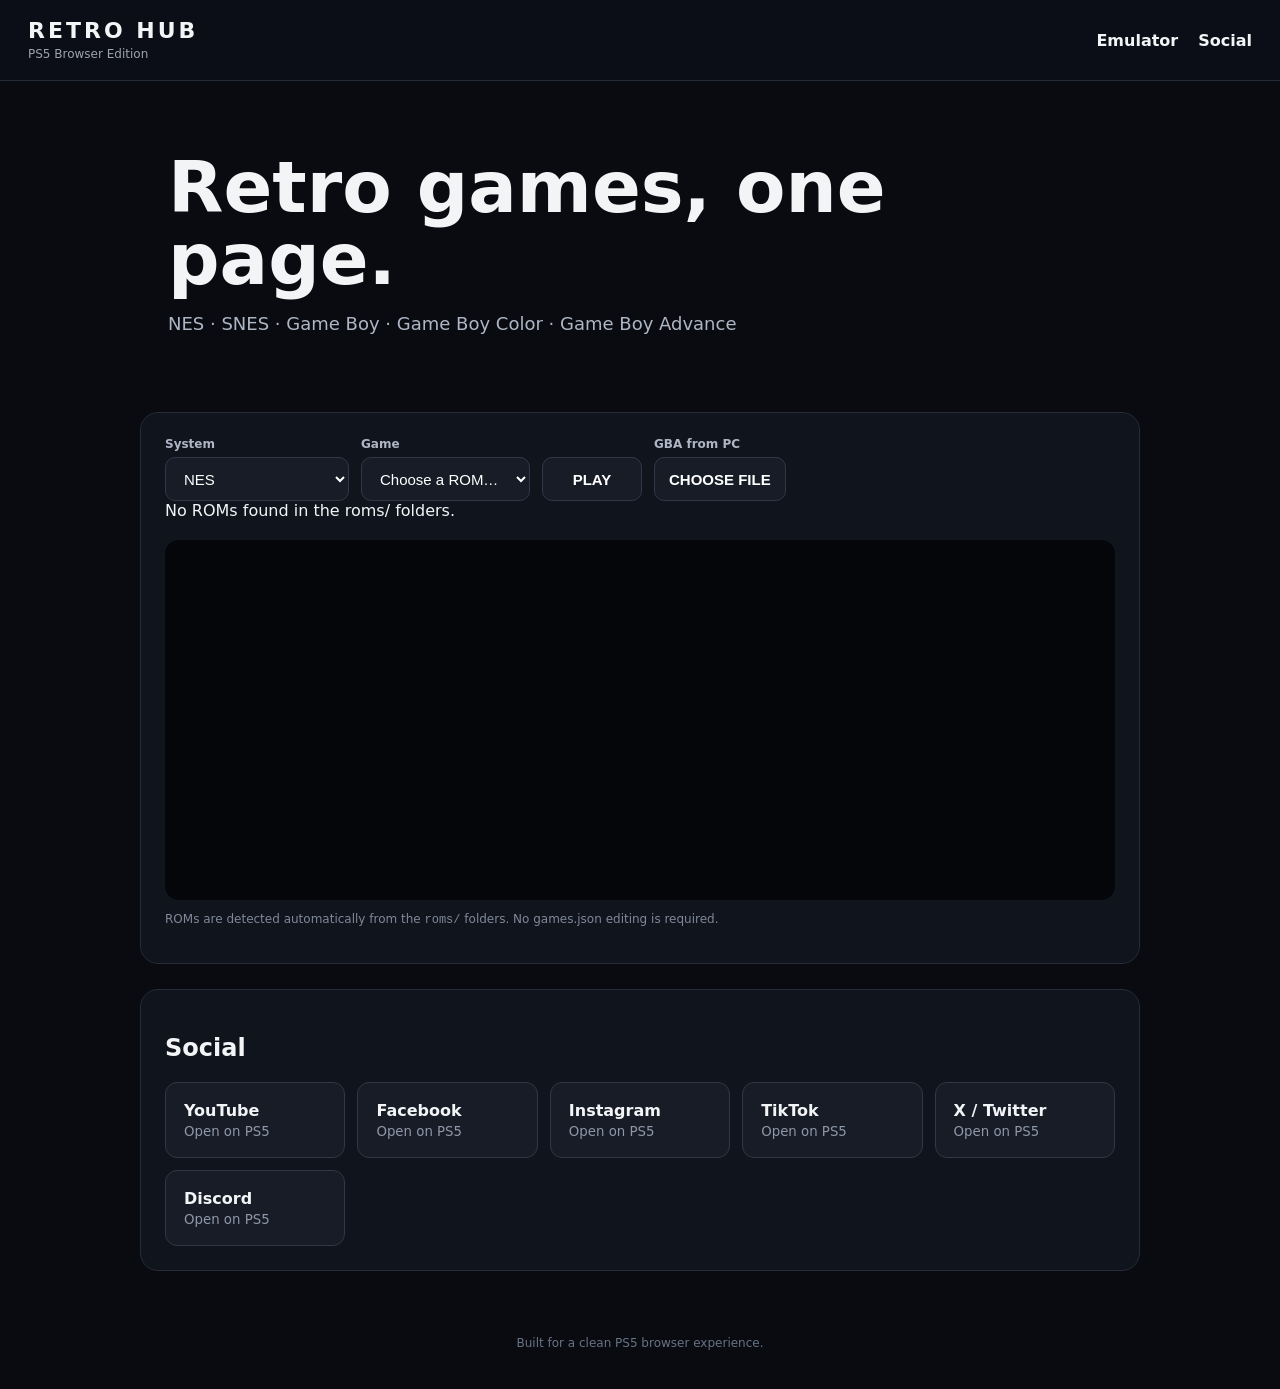
==== index.html @ 58ceda81 "Add files via upload" ====
<!doctype html>
<html lang="en">
<head>
<meta charset="utf-8">
<meta name="viewport" content="width=device-width,initial-scale=1">
<title>Retro Hub — PS5 Browser</title>
<link rel="stylesheet" href="style.css">
</head>
<body>
<header class="top">
  <div><h1>RETRO HUB</h1><span>PS5 Browser Edition</span></div>
  <nav>
    <a href="#emulator">Emulator</a>
    <a href="#social">Social</a>
  </nav>
</header>

<main>
<section class="hero">
  <h2>Retro games, one page.</h2>
  <p>NES · SNES · Game Boy · Game Boy Color · Game Boy Advance</p>
</section>

<section id="emulator" class="panel">
  <div class="toolbar">
    <label>System
      <select id="system">
        <option value="nes">NES</option>
        <option value="snes">SNES</option>
        <option value="gb">Game Boy</option>
        <option value="gbc">Game Boy Color</option>
        <option value="gba">Game Boy Advance</option>
      </select>
    </label>
    <label>Game
      <select id="gameSelect"><option value="">Scanning ROMs…</option></select>
    </label>
    <button id="launch">PLAY</button>
    <label id="localGbaLabel" hidden>GBA from PC
      <input id="localGba" type="file" accept=".gba,application/octet-stream" hidden>
      <button type="button" onclick="document.getElementById('localGba').click()">CHOOSE FILE</button>
    </label>
  </div>
  <div id="status">Scanning ROM folders…</div>
  <div id="game"></div>
  <p class="note">ROMs are detected automatically from the <code>roms/</code> folders. No games.json editing is required.</p>
</section>

<section id="social" class="panel">
<h2>Social</h2>
<div class="social-grid" id="socialGrid"></div>
</section>
</main>

<footer>Built for a clean PS5 browser experience.</footer>
<script src="app.js"></script>
</body>
</html>
---- style.css ----
*{box-sizing:border-box}html{scroll-behavior:smooth}body{margin:0;background:#090b10;color:#f3f4f6;font-family:system-ui,-apple-system,Segoe UI,sans-serif}a{color:inherit;text-decoration:none}.top{position:sticky;top:0;z-index:5;display:flex;justify-content:space-between;align-items:center;padding:18px 28px;background:#0d1018ee;border-bottom:1px solid #262b38;backdrop-filter:blur(10px)}h1{margin:0;font-size:22px;letter-spacing:3px}.top span{font-size:12px;color:#9ca3af}.top nav{display:flex;gap:20px;font-weight:700}.hero{padding:70px 28px 35px;max-width:1000px;margin:auto}.hero h2{font-size:clamp(38px,7vw,72px);margin:0 0 10px;line-height:1}.hero p{color:#aeb6c5;font-size:18px}.panel{max-width:1000px;margin:25px auto;padding:24px;border:1px solid #252b38;border-radius:18px;background:#10141d}.toolbar{display:flex;gap:12px;flex-wrap:wrap;align-items:end}.toolbar label{display:flex;flex-direction:column;gap:6px;color:#aeb6c5;font-size:12px;font-weight:700}.toolbar select,.toolbar button{height:44px;border-radius:10px;border:1px solid #303747;background:#171c27;color:#fff;padding:0 14px;font-size:15px}.toolbar button{cursor:pointer;font-weight:900;min-width:100px}.toolbar button:hover{background:#242c3d}#game{width:100%;min-height:360px;margin-top:20px;border-radius:14px;overflow:hidden;background:#050609}.note{color:#7f8999;font-size:12px}.social-grid{display:grid;grid-template-columns:repeat(auto-fit,minmax(180px,1fr));gap:12px}.social-card{padding:18px;border:1px solid #303747;border-radius:12px;background:#171c27;font-weight:800}.social-card small{display:block;color:#8e98a9;margin-top:4px;font-weight:500}footer{text-align:center;padding:40px;color:#687386;font-size:12px}@media(max-width:600px){.top{padding:15px}.top nav{gap:10px;font-size:13px}.hero{padding:45px 18px 25px}.panel{margin:15px 10px;padding:15px}#game{min-height:260px}}
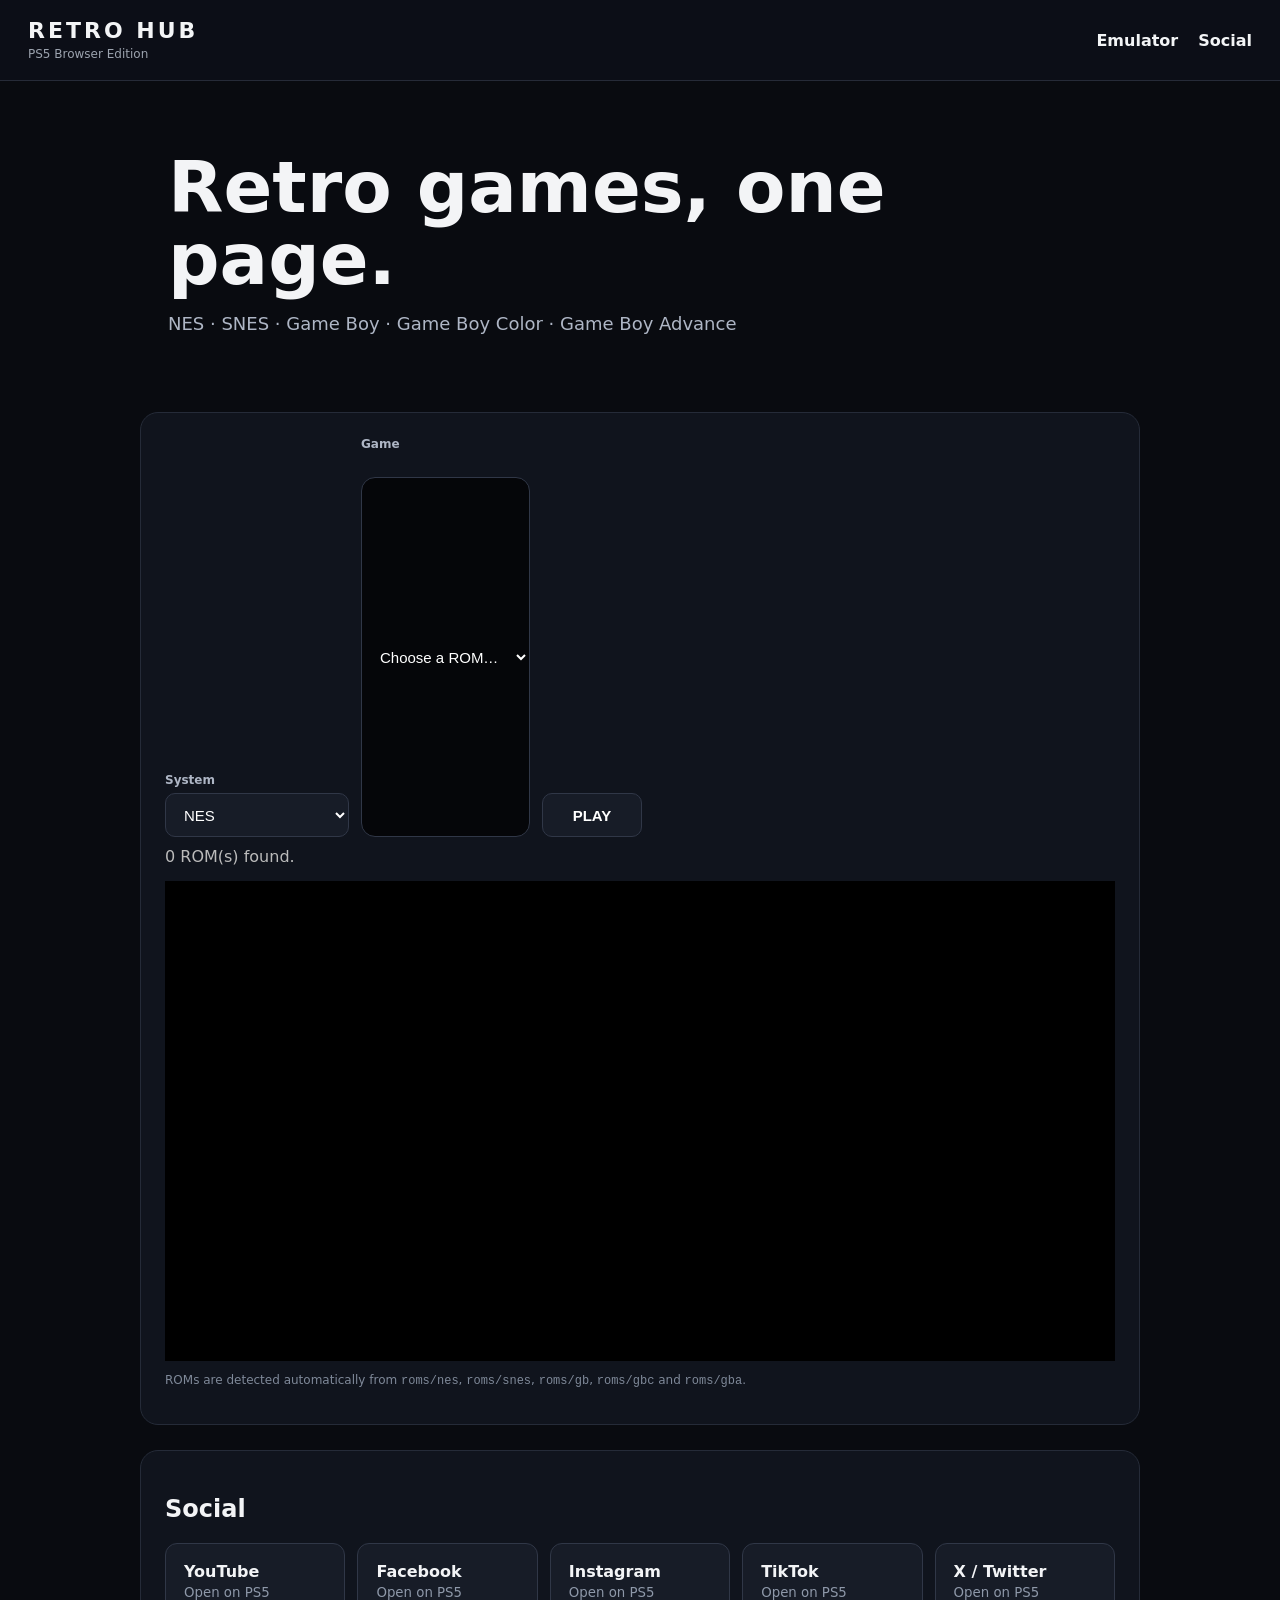
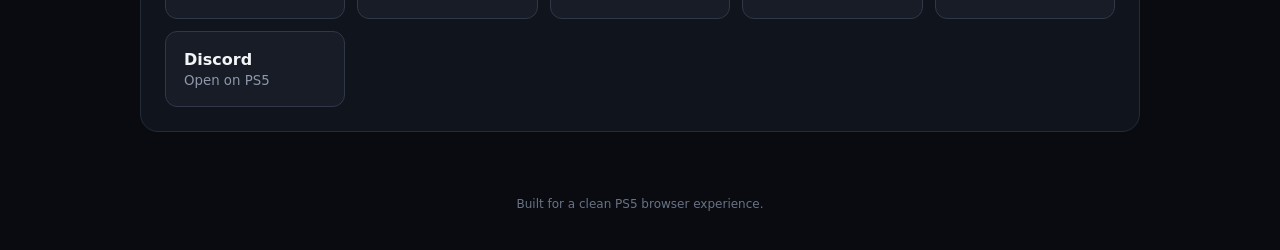
==== commit 913a962c: "Add files via upload" ====
--- a/index.html
+++ b/index.html
@@ -33,17 +33,13 @@
       </select>
     </label>
     <label>Game
-      <select id="gameSelect"><option value="">Scanning ROMs…</option></select>
+      <select id="game"><option value="">Choose a ROM…</option></select>
     </label>
     <button id="launch">PLAY</button>
-    <label id="localGbaLabel" hidden>GBA from PC
-      <input id="localGba" type="file" accept=".gba,application/octet-stream" hidden>
-      <button type="button" onclick="document.getElementById('localGba').click()">CHOOSE FILE</button>
-    </label>
   </div>
-  <div id="status">Scanning ROM folders…</div>
-  <div id="game"></div>
-  <p class="note">ROMs are detected automatically from the <code>roms/</code> folders. No games.json editing is required.</p>
+  <div id="status">Scanning ROMs…</div>
+  <div id="gameContainer"></div>
+  <p class="note">ROMs are detected automatically from <code>roms/nes</code>, <code>roms/snes</code>, <code>roms/gb</code>, <code>roms/gbc</code> and <code>roms/gba</code>.</p>
 </section>
 
 <section id="social" class="panel">
--- a/style.css
+++ b/style.css
@@ -1 +1,3 @@
 *{box-sizing:border-box}html{scroll-behavior:smooth}body{margin:0;background:#090b10;color:#f3f4f6;font-family:system-ui,-apple-system,Segoe UI,sans-serif}a{color:inherit;text-decoration:none}.top{position:sticky;top:0;z-index:5;display:flex;justify-content:space-between;align-items:center;padding:18px 28px;background:#0d1018ee;border-bottom:1px solid #262b38;backdrop-filter:blur(10px)}h1{margin:0;font-size:22px;letter-spacing:3px}.top span{font-size:12px;color:#9ca3af}.top nav{display:flex;gap:20px;font-weight:700}.hero{padding:70px 28px 35px;max-width:1000px;margin:auto}.hero h2{font-size:clamp(38px,7vw,72px);margin:0 0 10px;line-height:1}.hero p{color:#aeb6c5;font-size:18px}.panel{max-width:1000px;margin:25px auto;padding:24px;border:1px solid #252b38;border-radius:18px;background:#10141d}.toolbar{display:flex;gap:12px;flex-wrap:wrap;align-items:end}.toolbar label{display:flex;flex-direction:column;gap:6px;color:#aeb6c5;font-size:12px;font-weight:700}.toolbar select,.toolbar button{height:44px;border-radius:10px;border:1px solid #303747;background:#171c27;color:#fff;padding:0 14px;font-size:15px}.toolbar button{cursor:pointer;font-weight:900;min-width:100px}.toolbar button:hover{background:#242c3d}#game{width:100%;min-height:360px;margin-top:20px;border-radius:14px;overflow:hidden;background:#050609}.note{color:#7f8999;font-size:12px}.social-grid{display:grid;grid-template-columns:repeat(auto-fit,minmax(180px,1fr));gap:12px}.social-card{padding:18px;border:1px solid #303747;border-radius:12px;background:#171c27;font-weight:800}.social-card small{display:block;color:#8e98a9;margin-top:4px;font-weight:500}footer{text-align:center;padding:40px;color:#687386;font-size:12px}@media(max-width:600px){.top{padding:15px}.top nav{gap:10px;font-size:13px}.hero{padding:45px 18px 25px}.panel{margin:15px 10px;padding:15px}#game{min-height:260px}}
+#status { color:#bbb; min-height:24px; margin:10px 0; }
+#gameContainer { width:100%; min-height:480px; background:#000; position:relative; overflow:hidden; }
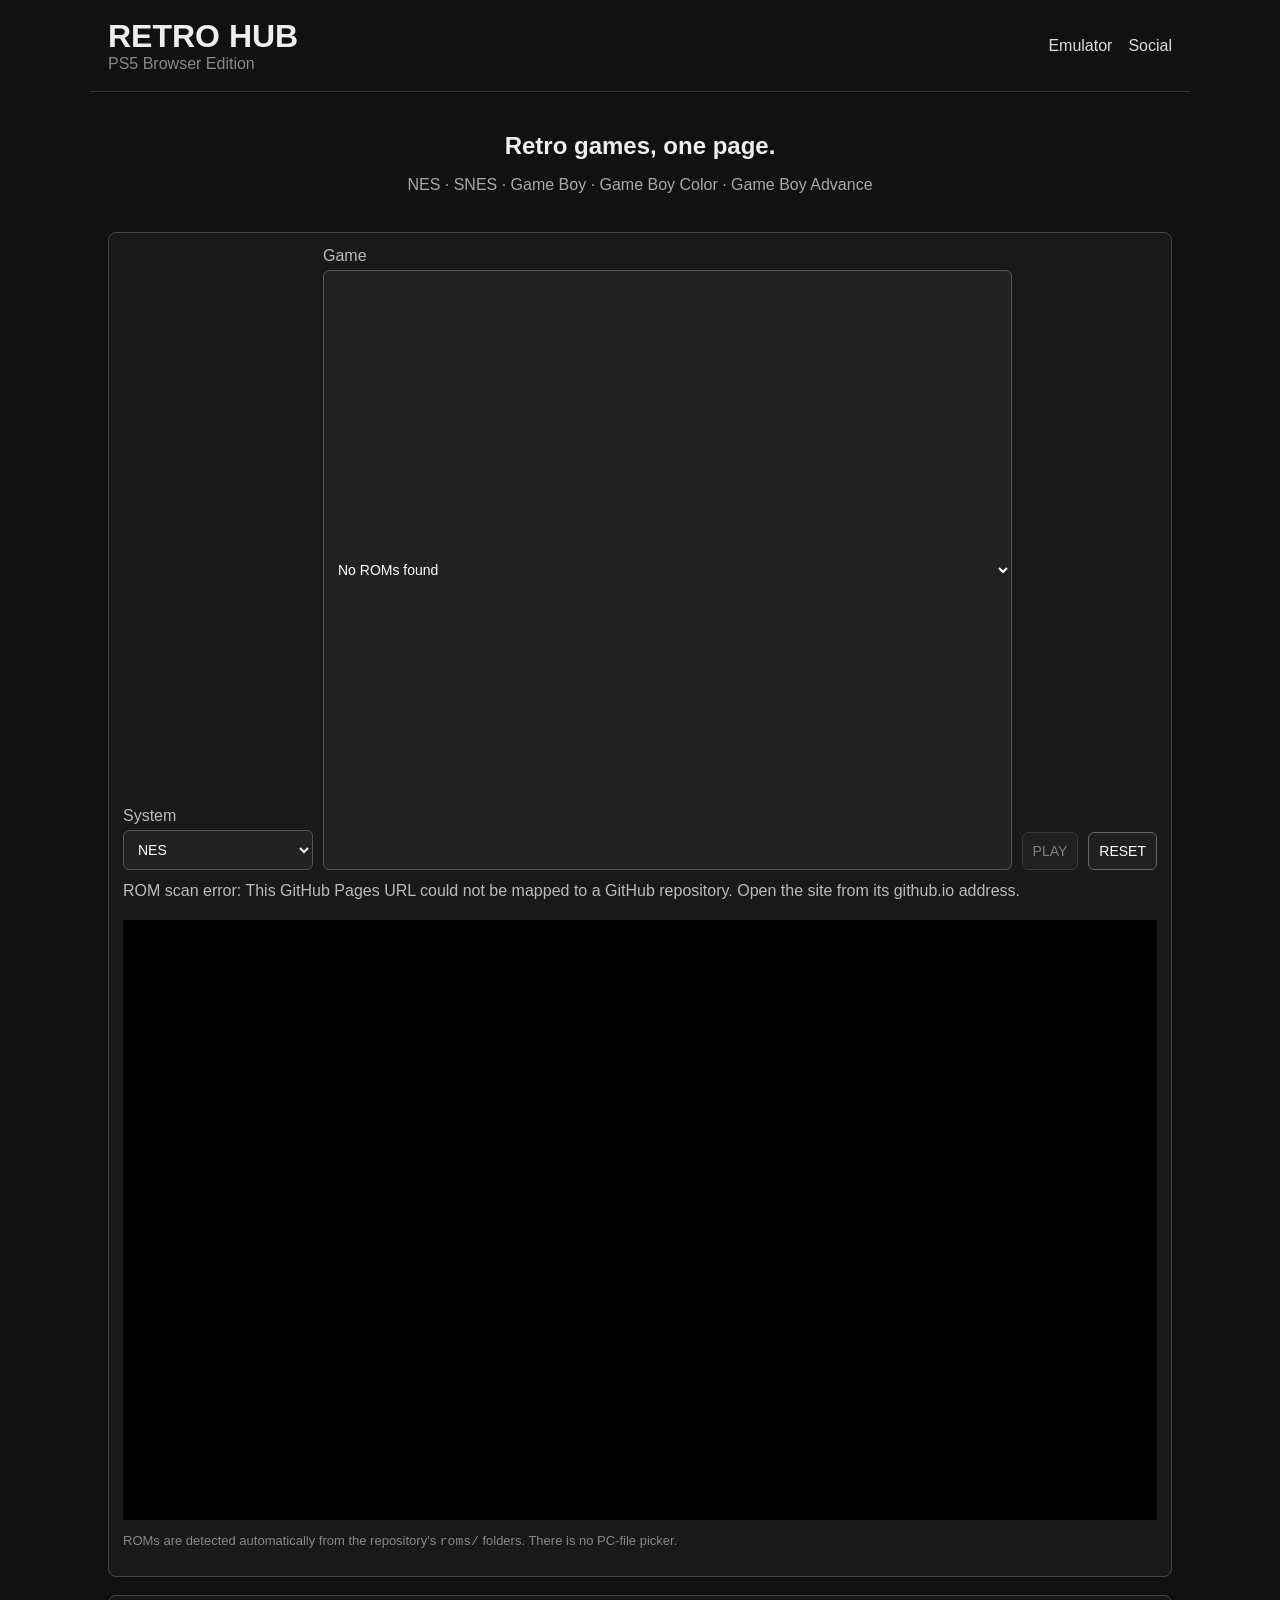
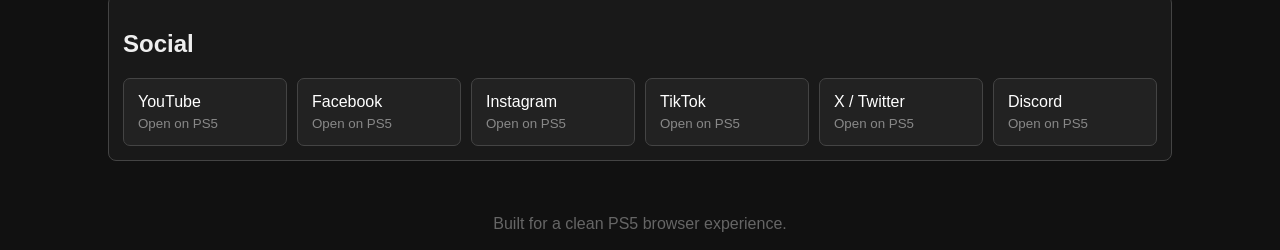
==== commit a4303d6b: "Add files via upload" ====
--- a/index.html
+++ b/index.html
@@ -9,18 +9,13 @@
 <body>
 <header class="top">
   <div><h1>RETRO HUB</h1><span>PS5 Browser Edition</span></div>
-  <nav>
-    <a href="#emulator">Emulator</a>
-    <a href="#social">Social</a>
-  </nav>
+  <nav><a href="#emulator">Emulator</a><a href="#social">Social</a></nav>
 </header>
-
 <main>
 <section class="hero">
   <h2>Retro games, one page.</h2>
   <p>NES · SNES · Game Boy · Game Boy Color · Game Boy Advance</p>
 </section>
-
 <section id="emulator" class="panel">
   <div class="toolbar">
     <label>System
@@ -32,22 +27,18 @@
         <option value="gba">Game Boy Advance</option>
       </select>
     </label>
-    <label>Game
-      <select id="game"><option value="">Choose a ROM…</option></select>
+    <label class="game-label">Game
+      <select id="game"><option value="">Loading ROMs…</option></select>
     </label>
-    <button id="launch">PLAY</button>
+    <button id="launch" disabled>PLAY</button>
+    <button id="reset" class="secondary">RESET</button>
   </div>
-  <div id="status">Scanning ROMs…</div>
-  <div id="gameContainer"></div>
-  <p class="note">ROMs are detected automatically from <code>roms/nes</code>, <code>roms/snes</code>, <code>roms/gb</code>, <code>roms/gbc</code> and <code>roms/gba</code>.</p>
+  <div id="status">Scanning the GitHub repository for ROMs…</div>
+  <div id="game-screen"><div id="game"></div></div>
+  <p class="note">ROMs are detected automatically from the repository's <code>roms/</code> folders. There is no PC-file picker.</p>
 </section>
-
-<section id="social" class="panel">
-<h2>Social</h2>
-<div class="social-grid" id="socialGrid"></div>
-</section>
+<section id="social" class="panel"><h2>Social</h2><div class="social-grid" id="socialGrid"></div></section>
 </main>
-
 <footer>Built for a clean PS5 browser experience.</footer>
 <script src="app.js"></script>
 </body>
--- a/style.css
+++ b/style.css
@@ -1,3 +1 @@
-*{box-sizing:border-box}html{scroll-behavior:smooth}body{margin:0;background:#090b10;color:#f3f4f6;font-family:system-ui,-apple-system,Segoe UI,sans-serif}a{color:inherit;text-decoration:none}.top{position:sticky;top:0;z-index:5;display:flex;justify-content:space-between;align-items:center;padding:18px 28px;background:#0d1018ee;border-bottom:1px solid #262b38;backdrop-filter:blur(10px)}h1{margin:0;font-size:22px;letter-spacing:3px}.top span{font-size:12px;color:#9ca3af}.top nav{display:flex;gap:20px;font-weight:700}.hero{padding:70px 28px 35px;max-width:1000px;margin:auto}.hero h2{font-size:clamp(38px,7vw,72px);margin:0 0 10px;line-height:1}.hero p{color:#aeb6c5;font-size:18px}.panel{max-width:1000px;margin:25px auto;padding:24px;border:1px solid #252b38;border-radius:18px;background:#10141d}.toolbar{display:flex;gap:12px;flex-wrap:wrap;align-items:end}.toolbar label{display:flex;flex-direction:column;gap:6px;color:#aeb6c5;font-size:12px;font-weight:700}.toolbar select,.toolbar button{height:44px;border-radius:10px;border:1px solid #303747;background:#171c27;color:#fff;padding:0 14px;font-size:15px}.toolbar button{cursor:pointer;font-weight:900;min-width:100px}.toolbar button:hover{background:#242c3d}#game{width:100%;min-height:360px;margin-top:20px;border-radius:14px;overflow:hidden;background:#050609}.note{color:#7f8999;font-size:12px}.social-grid{display:grid;grid-template-columns:repeat(auto-fit,minmax(180px,1fr));gap:12px}.social-card{padding:18px;border:1px solid #303747;border-radius:12px;background:#171c27;font-weight:800}.social-card small{display:block;color:#8e98a9;margin-top:4px;font-weight:500}footer{text-align:center;padding:40px;color:#687386;font-size:12px}@media(max-width:600px){.top{padding:15px}.top nav{gap:10px;font-size:13px}.hero{padding:45px 18px 25px}.panel{margin:15px 10px;padding:15px}#game{min-height:260px}}
-#status { color:#bbb; min-height:24px; margin:10px 0; }
-#gameContainer { width:100%; min-height:480px; background:#000; position:relative; overflow:hidden; }
+*{box-sizing:border-box}html,body{margin:0;padding:0;background:#111;color:#eee;font-family:Arial,sans-serif;min-height:100%}body{min-height:100vh}.app,main{max-width:1100px;margin:auto;padding:18px}.top{max-width:1100px;margin:auto;padding:18px;display:flex;justify-content:space-between;align-items:center;border-bottom:1px solid #333}.top h1{margin:0}.top span{color:#888}.top nav{display:flex;gap:16px}.top a{color:#ddd;text-decoration:none}.hero{text-align:center;padding:22px 0}.hero h2{margin:0 0 8px}.hero p{color:#aaa}.panel{background:#191919;border:1px solid #444;padding:14px;border-radius:8px;margin-bottom:18px}.toolbar{display:flex;gap:10px;align-items:end;flex-wrap:wrap}.toolbar label{display:flex;flex-direction:column;gap:5px;color:#bbb}.toolbar select,.toolbar button{padding:10px;border-radius:6px;font-size:14px}.toolbar select{background:#222;color:#fff;border:1px solid #555;min-width:190px}.game-label{flex:1}.game-label select{width:100%}button{background:#292929;color:#fff;border:1px solid #666;cursor:pointer}button:hover:not(:disabled){background:#383838}button:disabled{opacity:.45;cursor:not-allowed}.secondary{background:#202020}#status{color:#bbb;min-height:24px;padding:12px 0}.screen,#game-screen{background:#000;margin-top:8px;width:100%;min-height:480px;position:relative;overflow:hidden}#game{width:100%;height:calc(100vh - 300px);min-height:480px;position:relative}.note{color:#888;font-size:13px}.social-grid{display:grid;grid-template-columns:repeat(auto-fit,minmax(140px,1fr));gap:10px}.social-card{background:#222;border:1px solid #444;border-radius:7px;padding:14px;color:#fff;text-decoration:none}.social-card small{display:block;color:#888;margin-top:5px}footer{text-align:center;color:#666;padding:18px}@media(max-width:700px){.top{padding:10px}.top nav{display:none}main{padding:8px}.hero h2{font-size:22px}.toolbar{align-items:stretch}.toolbar label,.game-label,.toolbar select{width:100%}#game{min-height:400px;height:calc(100vh - 340px)}}
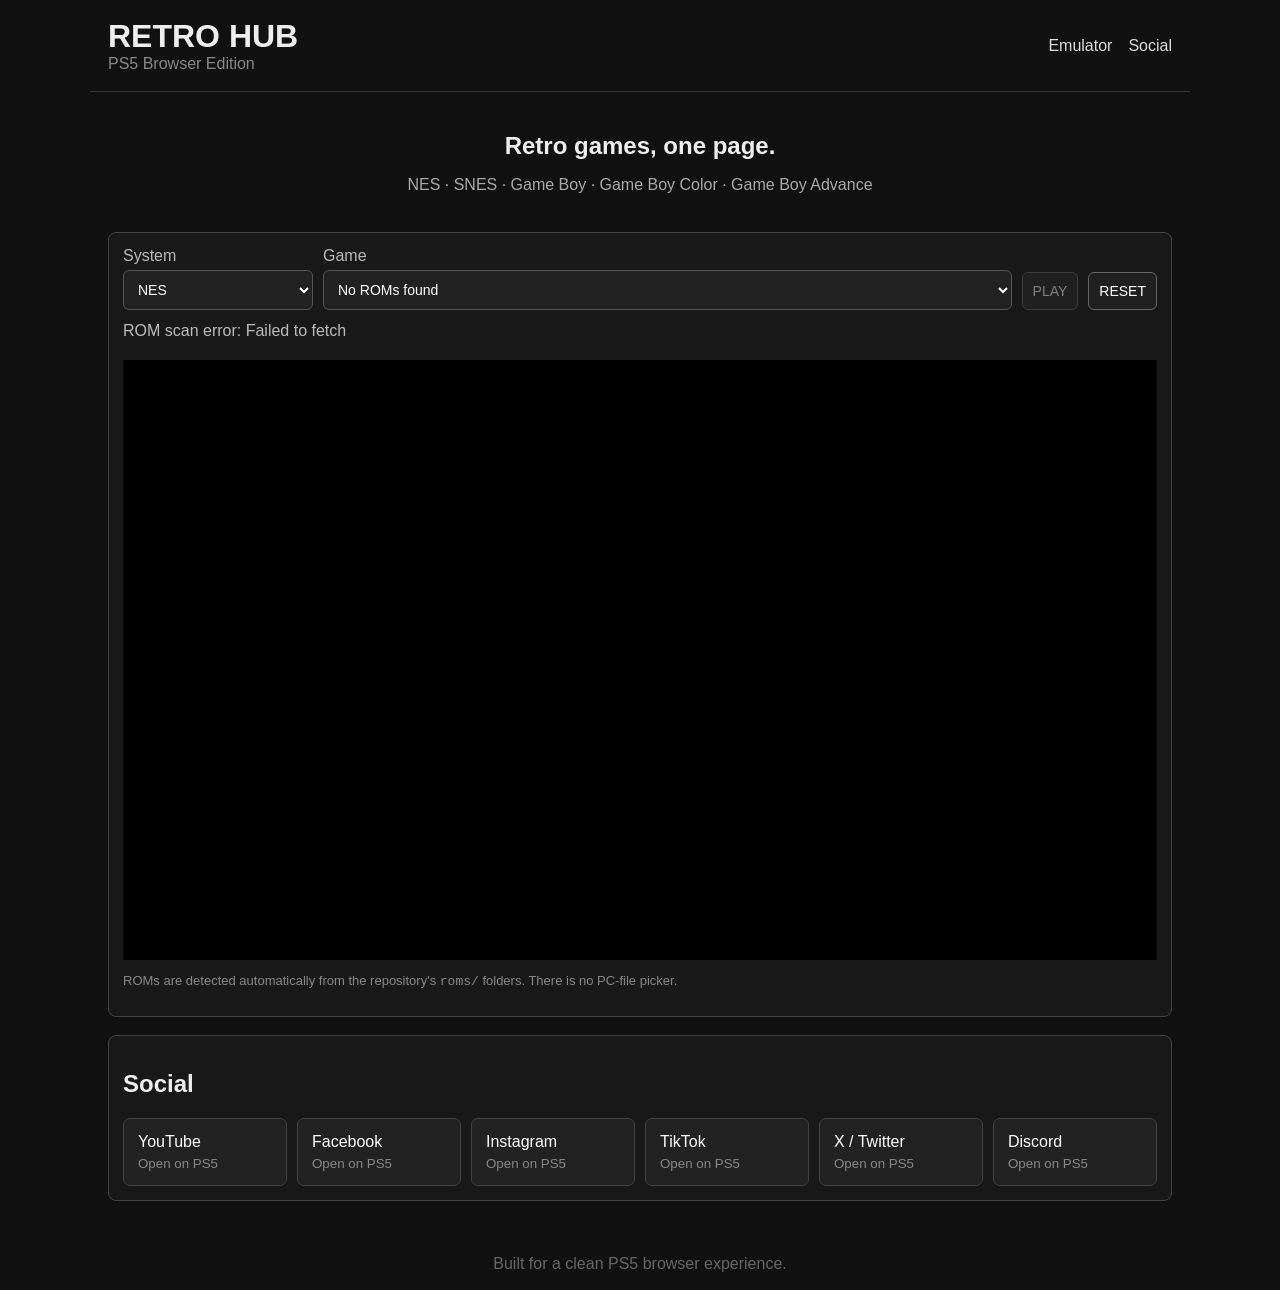
==== commit 85cb15a1: "Add files via upload" ====
--- a/index.html
+++ b/index.html
@@ -28,7 +28,7 @@
       </select>
     </label>
     <label class="game-label">Game
-      <select id="game"><option value="">Loading ROMs…</option></select>
+      <select id="game-select"><option value="">Loading ROMs…</option></select>
     </label>
     <button id="launch" disabled>PLAY</button>
     <button id="reset" class="secondary">RESET</button>
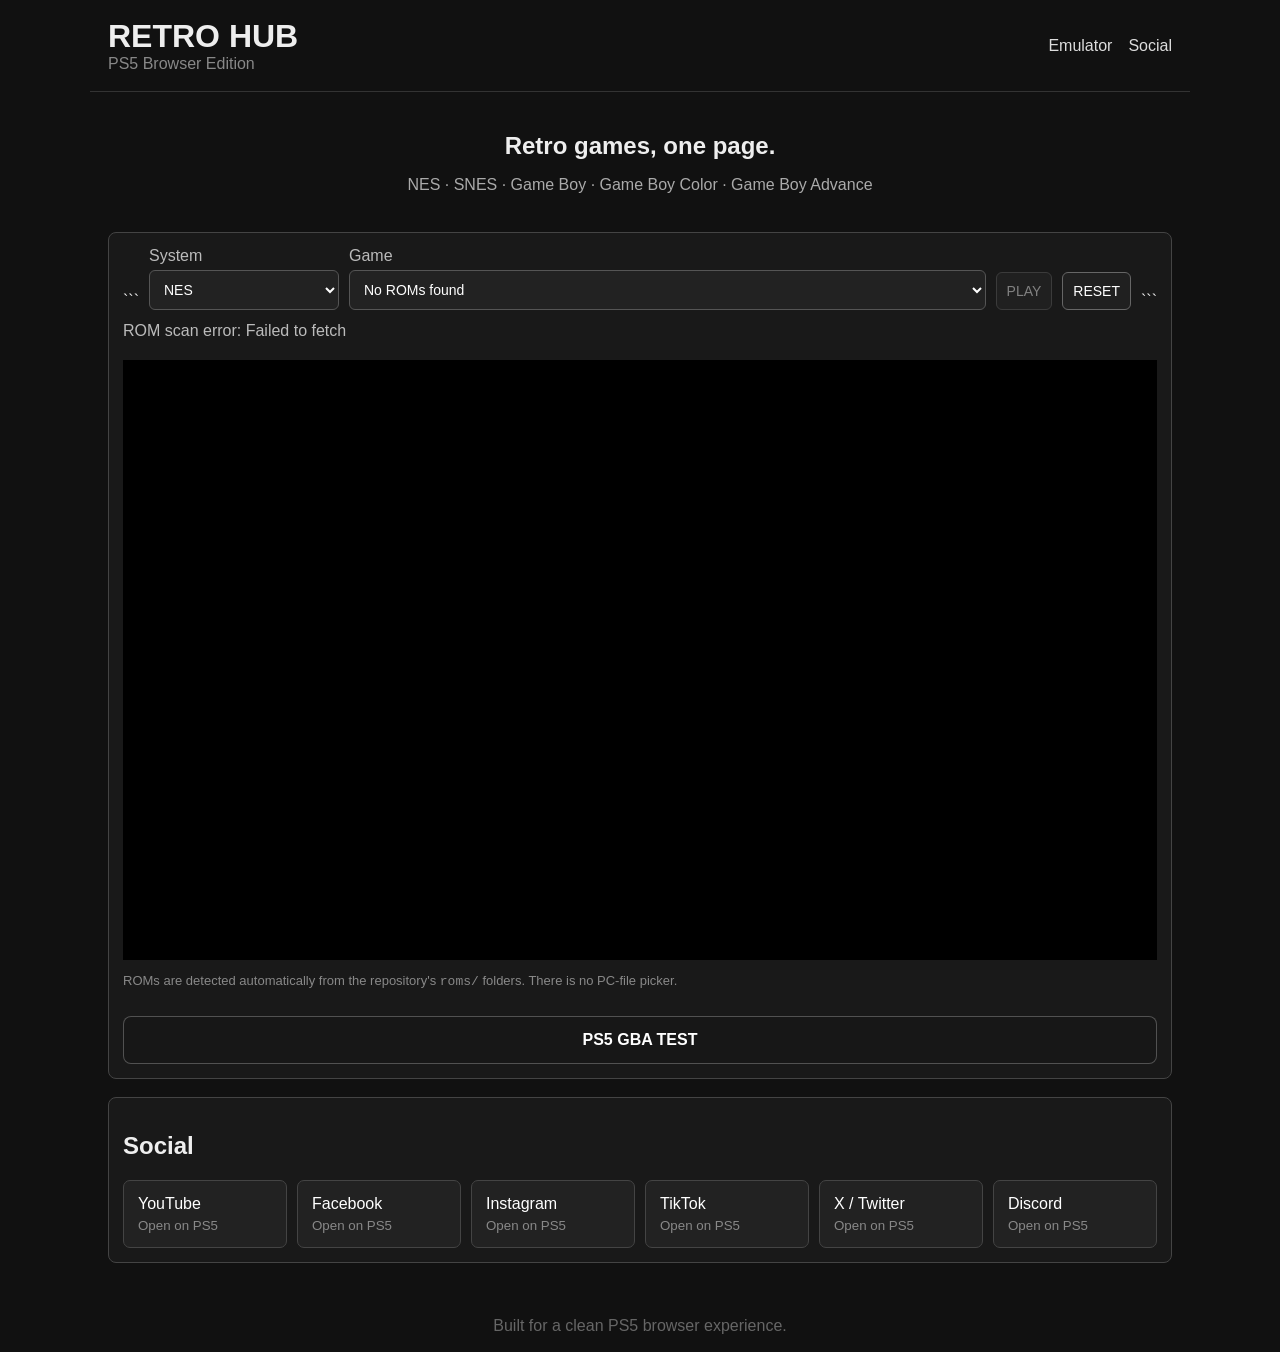
==== commit aa06080a: "Update index.html" ====
--- a/index.html
+++ b/index.html
@@ -1,45 +1,583 @@
 <!doctype html>
+
 <html lang="en">
 <head>
 <meta charset="utf-8">
 <meta name="viewport" content="width=device-width,initial-scale=1">
 <title>Retro Hub — PS5 Browser</title>
+
 <link rel="stylesheet" href="style.css">
+
+<style>
+/* Temporary PS5 GBA test */
+#ps5-gba-test {
+  margin-top: 14px;
+  width: 100%;
+  padding: 14px 18px;
+  border: 1px solid rgba(255,255,255,.25);
+  border-radius: 8px;
+  background: #171717;
+  color: #fff;
+  font-size: 16px;
+  font-weight: bold;
+  cursor: pointer;
+}
+
+#ps5-gba-test:hover,
+#ps5-gba-test:focus {
+  background: #252525;
+  outline: 2px solid #fff;
+}
+
+#ps5-gba-test-area {
+  display: none;
+  margin-top: 18px;
+  padding: 15px;
+  border: 1px solid rgba(255,255,255,.2);
+  border-radius: 8px;
+  background: #050505;
+}
+
+#ps5-gba-status {
+  margin-bottom: 12px;
+  text-align: center;
+}
+
+#ps5-gba-canvas {
+  display: block;
+  width: 480px;
+  height: 320px;
+  max-width: 100%;
+  margin: 0 auto;
+  background: #000;
+  image-rendering: pixelated;
+}
+
+#ps5-gba-close {
+  display: block;
+  margin: 14px auto 0;
+  padding: 10px 18px;
+  cursor: pointer;
+}
+</style>
+
 </head>
+
 <body>
+
 <header class="top">
-  <div><h1>RETRO HUB</h1><span>PS5 Browser Edition</span></div>
-  <nav><a href="#emulator">Emulator</a><a href="#social">Social</a></nav>
+  <div>
+    <h1>RETRO HUB</h1>
+    <span>PS5 Browser Edition</span>
+  </div>
+
+  <nav>
+    <a href="#emulator">Emulator</a>
+    <a href="#social">Social</a>
+  </nav>
 </header>
+
 <main>
+
 <section class="hero">
   <h2>Retro games, one page.</h2>
-  <p>NES · SNES · Game Boy · Game Boy Color · Game Boy Advance</p>
+  <p>
+    NES · SNES · Game Boy · Game Boy Color · Game Boy Advance
+  </p>
 </section>
+
 <section id="emulator" class="panel">
+
   <div class="toolbar">
-    <label>System
-      <select id="system">
-        <option value="nes">NES</option>
-        <option value="snes">SNES</option>
-        <option value="gb">Game Boy</option>
-        <option value="gbc">Game Boy Color</option>
-        <option value="gba">Game Boy Advance</option>
-      </select>
-    </label>
-    <label class="game-label">Game
-      <select id="game-select"><option value="">Loading ROMs…</option></select>
-    </label>
-    <button id="launch" disabled>PLAY</button>
-    <button id="reset" class="secondary">RESET</button>
+
+```
+<label>
+  System
+
+  <select id="system">
+
+    <option value="nes">
+      NES
+    </option>
+
+    <option value="snes">
+      SNES
+    </option>
+
+    <option value="gb">
+      Game Boy
+    </option>
+
+    <option value="gbc">
+      Game Boy Color
+    </option>
+
+    <option value="gba">
+      Game Boy Advance
+    </option>
+
+  </select>
+
+</label>
+
+
+<label class="game-label">
+  Game
+
+  <select id="game-select">
+
+    <option value="">
+      Loading ROMs…
+    </option>
+
+  </select>
+
+</label>
+
+
+<button
+  id="launch"
+  disabled
+>
+  PLAY
+</button>
+
+
+<button
+  id="reset"
+  class="secondary"
+>
+  RESET
+</button>
+```
+
   </div>
-  <div id="status">Scanning the GitHub repository for ROMs…</div>
-  <div id="game-screen"><div id="game"></div></div>
-  <p class="note">ROMs are detected automatically from the repository's <code>roms/</code> folders. There is no PC-file picker.</p>
+
+  <div id="status">
+    Scanning the GitHub repository for ROMs…
+  </div>
+
+  <div id="game-screen">
+    <div id="game"></div>
+  </div>
+
+  <p class="note">
+    ROMs are detected automatically from the repository's
+    <code>roms/</code> folders.
+    There is no PC-file picker.
+  </p>
+
+  <!-- =====================================================
+       TEMPORARY PS5 GBA TEST
+       ===================================================== -->
+
+  <button id="ps5-gba-test">
+    PS5 GBA TEST
+  </button>
+
+  <div id="ps5-gba-test-area">
+
+```
+<div id="ps5-gba-status">
+  PS5 GBA test ready.
+</div>
+
+
+<canvas
+  id="ps5-gba-canvas"
+  width="240"
+  height="160"
+></canvas>
+
+
+<button id="ps5-gba-close">
+  CLOSE PS5 GBA TEST
+</button>
+```
+
+  </div>
+
 </section>
-<section id="social" class="panel"><h2>Social</h2><div class="social-grid" id="socialGrid"></div></section>
+
+<section
+  id="social"
+  class="panel"
+>
+
+  <h2>
+    Social
+  </h2>
+
+  <div
+    class="social-grid"
+    id="socialGrid"
+  ></div>
+
+</section>
+
 </main>
-<footer>Built for a clean PS5 browser experience.</footer>
-<script src="app.js"></script>
+
+<footer>
+  Built for a clean PS5 browser experience.
+</footer>
+
+<script src="app.js?v=20260828-3"></script>
+
+<script>
+
+/*
+============================================================
+TEMPORARY PS5 GBA TEST
+============================================================
+
+This test intentionally does NOT touch the normal emulator.
+
+It only checks whether the PS5 browser can load the
+pure-JavaScript GBA engine.
+
+The ROM is taken automatically from the first GBA ROM
+already discovered by the normal app.
+
+No PC file picker.
+============================================================
+*/
+
+
+(function () {
+
+  const testButton =
+    document.getElementById(
+      "ps5-gba-test"
+    );
+
+  const testArea =
+    document.getElementById(
+      "ps5-gba-test-area"
+    );
+
+  const status =
+    document.getElementById(
+      "ps5-gba-status"
+    );
+
+  const closeButton =
+    document.getElementById(
+      "ps5-gba-close"
+    );
+
+
+  if (
+    !testButton ||
+    !testArea ||
+    !status ||
+    !closeButton
+  ) {
+    return;
+  }
+
+
+  testButton.addEventListener(
+    "click",
+    async function () {
+
+      testArea.style.display =
+        "block";
+
+      status.textContent =
+        "Checking PS5 browser…";
+
+
+      /*
+       * First check WebAssembly.
+       *
+       * This is only informational.
+       * The test emulator itself is pure JavaScript.
+       */
+
+      const wasmAvailable =
+        typeof WebAssembly !==
+        "undefined";
+
+
+      status.textContent =
+        wasmAvailable
+          ? "WebAssembly detected. Loading pure-JS GBA test…"
+          : "WebAssembly unavailable. Loading pure-JS GBA test…";
+
+
+      /*
+       * Find a GBA ROM from the normal scanner.
+       */
+
+      let gbaGame = null;
+
+
+      try {
+
+        if (
+          typeof gamesBySystem !==
+          "undefined" &&
+          Array.isArray(
+            gamesBySystem.gba
+          ) &&
+          gamesBySystem.gba.length
+        ) {
+
+          gbaGame =
+            gamesBySystem.gba[0];
+
+        }
+
+      } catch (_) {}
+
+
+      if (!gbaGame) {
+
+        status.textContent =
+          "No GBA ROM was found in the repository.";
+
+        return;
+
+      }
+
+
+      status.textContent =
+        "GBA ROM found: " +
+        gbaGame.title +
+        ". Loading pure-JavaScript emulator…";
+
+
+      /*
+       * Load gbajs2 directly from its public
+       * GitHub Pages deployment.
+       *
+       * IMPORTANT:
+       * This is only a compatibility experiment.
+       */
+
+      const testFrame =
+        document.createElement(
+          "iframe"
+        );
+
+
+      testFrame.style.width =
+        "100%";
+
+      testFrame.style.height =
+        "520px";
+
+      testFrame.style.border =
+        "0";
+
+      testFrame.style.background =
+        "#000";
+
+
+      testArea.appendChild(
+        testFrame
+      );
+
+
+      /*
+       * Build a tiny test document inside the iframe.
+       *
+       * The ROM is passed to the pure-JS emulator
+       * through the test page.
+       */
+
+      const frameDocument =
+        testFrame.contentDocument ||
+        testFrame.contentWindow.document;
+
+
+      frameDocument.open();
+
+
+      frameDocument.write(`
+<!doctype html>
+
+<html>
+
+<head>
+
+<meta charset="utf-8">
+
+<style>
+
+html,
+body {
+  margin: 0;
+  padding: 0;
+  background: #000;
+  color: #fff;
+  font-family: Arial, sans-serif;
+  text-align: center;
+}
+
+canvas {
+  width: 480px;
+  height: 320px;
+  max-width: 100%;
+  image-rendering: pixelated;
+  background: #111;
+}
+
+</style>
+
+</head>
+
+<body>
+
+<div id="message">
+Loading pure JavaScript GBA emulator…
+</div>
+
+<canvas
+id="screen"
+width="240"
+height="160"
+
+> </canvas>
+
+<script>
+
+window.TEST_ROM_URL =
+${JSON.stringify(gbaGame.url)};
+
+<\/script>
+
+<script
+src="https://andychase.me/gbajs2/js/gba.js"
+><\/script>
+
+<script>
+
+window.addEventListener(
+  "load",
+  async function () {
+
+    const message =
+      document.getElementById(
+        "message"
+      );
+
+    try {
+
+      if (
+        typeof GameBoyAdvance ===
+        "undefined"
+      ) {
+
+        throw new Error(
+          "gbajs2 did not load."
+        );
+
+      }
+
+
+      const response =
+        await fetch(
+          window.TEST_ROM_URL
+        );
+
+
+      if (!response.ok) {
+
+        throw new Error(
+          "ROM download failed: " +
+          response.status
+        );
+
+      }
+
+
+      const buffer =
+        await response.arrayBuffer();
+
+
+      const gba =
+        new GameBoyAdvance();
+
+
+      gba.setCanvas(
+        document.getElementById(
+          "screen"
+        )
+      );
+
+
+      gba.loadRom(
+        new Uint8Array(
+          buffer
+        )
+      );
+
+
+      gba.runStable();
+
+
+      message.textContent =
+        "Pure-JS GBA emulator started.";
+
+    }
+    catch (error) {
+
+      message.textContent =
+        "GBA TEST ERROR: " +
+        error.message;
+
+      console.error(
+        error
+      );
+
+    }
+
+  }
+);
+
+<\/script>
+
+</body>
+
+</html>
+      `);
+
+
+      frameDocument.close();
+
+    }
+  );
+
+
+  closeButton.addEventListener(
+    "click",
+    function () {
+
+      testArea.style.display =
+        "none";
+
+
+      const iframe =
+        testArea.querySelector(
+          "iframe"
+        );
+
+
+      if (iframe) {
+        iframe.remove();
+      }
+
+
+      status.textContent =
+        "PS5 GBA test ready.";
+
+    }
+  );
+
+})();
+
+</script>
+
 </body>
 </html>
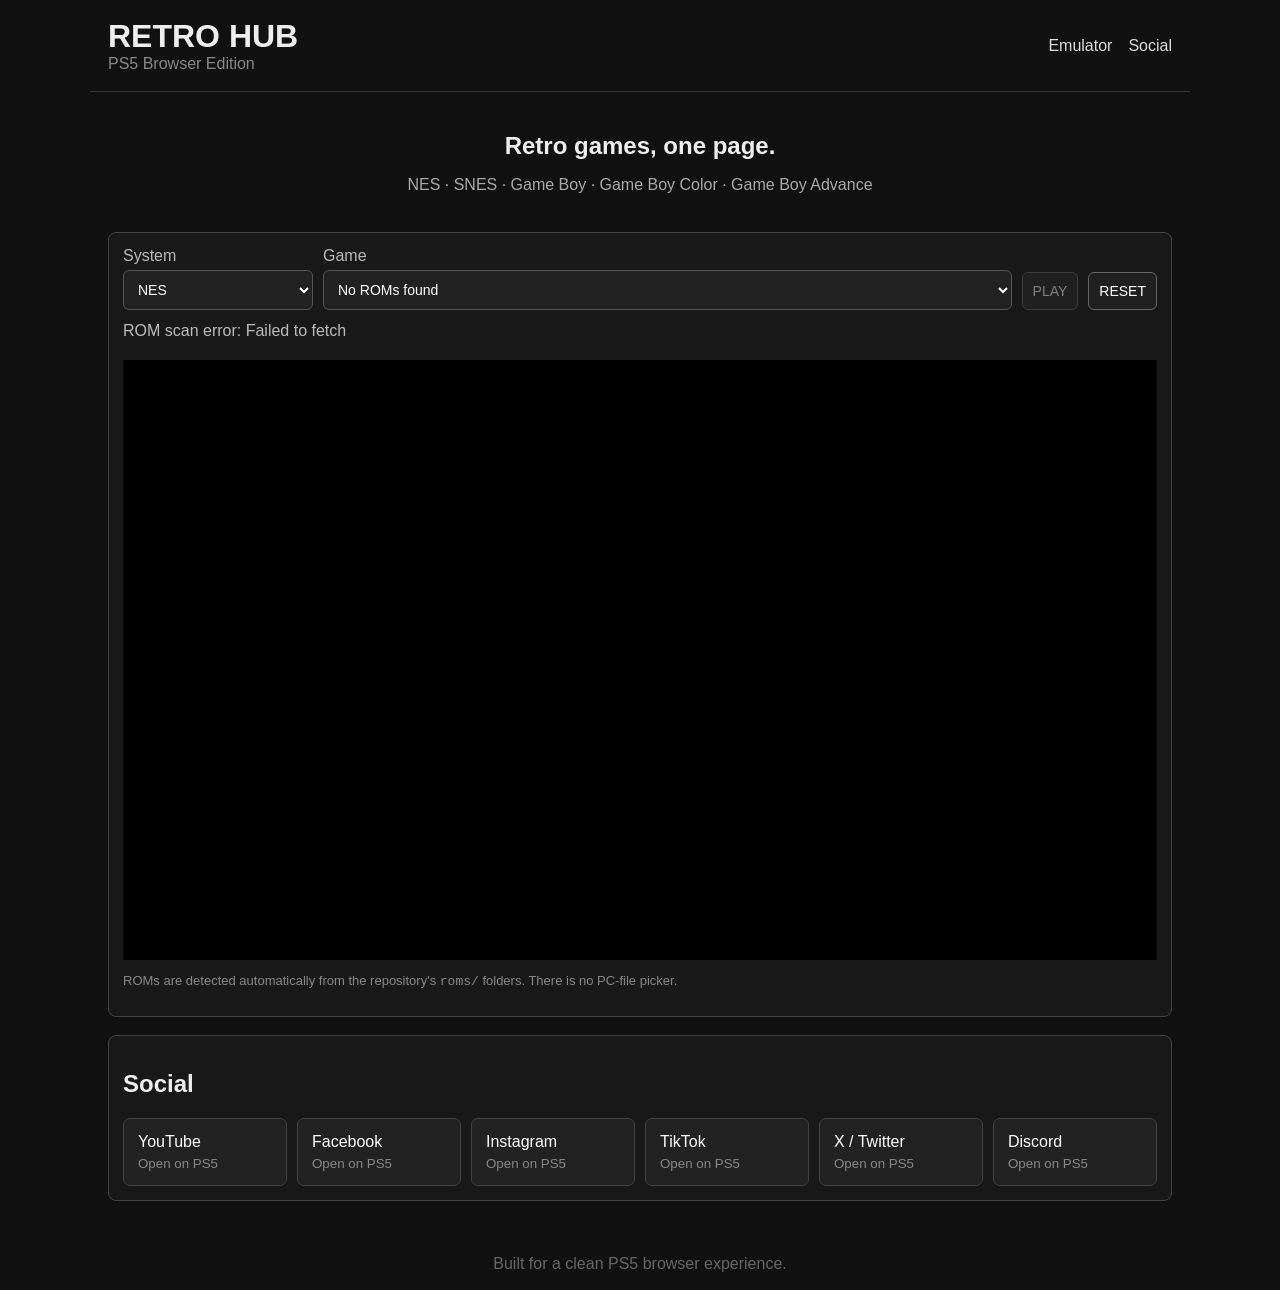
==== commit bd623731: "Add files via upload" ====
--- a/index.html
+++ b/index.html
@@ -1,583 +1,45 @@
 <!doctype html>
-
 <html lang="en">
 <head>
 <meta charset="utf-8">
 <meta name="viewport" content="width=device-width,initial-scale=1">
 <title>Retro Hub — PS5 Browser</title>
-
 <link rel="stylesheet" href="style.css">
-
-<style>
-/* Temporary PS5 GBA test */
-#ps5-gba-test {
-  margin-top: 14px;
-  width: 100%;
-  padding: 14px 18px;
-  border: 1px solid rgba(255,255,255,.25);
-  border-radius: 8px;
-  background: #171717;
-  color: #fff;
-  font-size: 16px;
-  font-weight: bold;
-  cursor: pointer;
-}
-
-#ps5-gba-test:hover,
-#ps5-gba-test:focus {
-  background: #252525;
-  outline: 2px solid #fff;
-}
-
-#ps5-gba-test-area {
-  display: none;
-  margin-top: 18px;
-  padding: 15px;
-  border: 1px solid rgba(255,255,255,.2);
-  border-radius: 8px;
-  background: #050505;
-}
-
-#ps5-gba-status {
-  margin-bottom: 12px;
-  text-align: center;
-}
-
-#ps5-gba-canvas {
-  display: block;
-  width: 480px;
-  height: 320px;
-  max-width: 100%;
-  margin: 0 auto;
-  background: #000;
-  image-rendering: pixelated;
-}
-
-#ps5-gba-close {
-  display: block;
-  margin: 14px auto 0;
-  padding: 10px 18px;
-  cursor: pointer;
-}
-</style>
-
 </head>
-
 <body>
-
 <header class="top">
-  <div>
-    <h1>RETRO HUB</h1>
-    <span>PS5 Browser Edition</span>
-  </div>
-
-  <nav>
-    <a href="#emulator">Emulator</a>
-    <a href="#social">Social</a>
-  </nav>
+  <div><h1>RETRO HUB</h1><span>PS5 Browser Edition</span></div>
+  <nav><a href="#emulator">Emulator</a><a href="#social">Social</a></nav>
 </header>
-
 <main>
-
 <section class="hero">
   <h2>Retro games, one page.</h2>
-  <p>
-    NES · SNES · Game Boy · Game Boy Color · Game Boy Advance
-  </p>
+  <p>NES · SNES · Game Boy · Game Boy Color · Game Boy Advance</p>
 </section>
-
 <section id="emulator" class="panel">
-
   <div class="toolbar">
-
-```
-<label>
-  System
-
-  <select id="system">
-
-    <option value="nes">
-      NES
-    </option>
-
-    <option value="snes">
-      SNES
-    </option>
-
-    <option value="gb">
-      Game Boy
-    </option>
-
-    <option value="gbc">
-      Game Boy Color
-    </option>
-
-    <option value="gba">
-      Game Boy Advance
-    </option>
-
-  </select>
-
-</label>
-
-
-<label class="game-label">
-  Game
-
-  <select id="game-select">
-
-    <option value="">
-      Loading ROMs…
-    </option>
-
-  </select>
-
-</label>
-
-
-<button
-  id="launch"
-  disabled
->
-  PLAY
-</button>
-
-
-<button
-  id="reset"
-  class="secondary"
->
-  RESET
-</button>
-```
-
+    <label>System
+      <select id="system">
+        <option value="nes">NES</option>
+        <option value="snes">SNES</option>
+        <option value="gb">Game Boy</option>
+        <option value="gbc">Game Boy Color</option>
+        <option value="gba">Game Boy Advance</option>
+      </select>
+    </label>
+    <label class="game-label">Game
+      <select id="game-select"><option value="">Loading ROMs…</option></select>
+    </label>
+    <button id="launch" disabled>PLAY</button>
+    <button id="reset" class="secondary">RESET</button>
   </div>
-
-  <div id="status">
-    Scanning the GitHub repository for ROMs…
-  </div>
-
-  <div id="game-screen">
-    <div id="game"></div>
-  </div>
-
-  <p class="note">
-    ROMs are detected automatically from the repository's
-    <code>roms/</code> folders.
-    There is no PC-file picker.
-  </p>
-
-  <!-- =====================================================
-       TEMPORARY PS5 GBA TEST
-       ===================================================== -->
-
-  <button id="ps5-gba-test">
-    PS5 GBA TEST
-  </button>
-
-  <div id="ps5-gba-test-area">
-
-```
-<div id="ps5-gba-status">
-  PS5 GBA test ready.
-</div>
-
-
-<canvas
-  id="ps5-gba-canvas"
-  width="240"
-  height="160"
-></canvas>
-
-
-<button id="ps5-gba-close">
-  CLOSE PS5 GBA TEST
-</button>
-```
-
-  </div>
-
+  <div id="status">Scanning the GitHub repository for ROMs…</div>
+  <div id="game-screen"><div id="game"></div></div>
+  <p class="note">ROMs are detected automatically from the repository's <code>roms/</code> folders. There is no PC-file picker.</p>
 </section>
-
-<section
-  id="social"
-  class="panel"
->
-
-  <h2>
-    Social
-  </h2>
-
-  <div
-    class="social-grid"
-    id="socialGrid"
-  ></div>
-
-</section>
-
+<section id="social" class="panel"><h2>Social</h2><div class="social-grid" id="socialGrid"></div></section>
 </main>
-
-<footer>
-  Built for a clean PS5 browser experience.
-</footer>
-
-<script src="app.js?v=20260828-3"></script>
-
-<script>
-
-/*
-============================================================
-TEMPORARY PS5 GBA TEST
-============================================================
-
-This test intentionally does NOT touch the normal emulator.
-
-It only checks whether the PS5 browser can load the
-pure-JavaScript GBA engine.
-
-The ROM is taken automatically from the first GBA ROM
-already discovered by the normal app.
-
-No PC file picker.
-============================================================
-*/
-
-
-(function () {
-
-  const testButton =
-    document.getElementById(
-      "ps5-gba-test"
-    );
-
-  const testArea =
-    document.getElementById(
-      "ps5-gba-test-area"
-    );
-
-  const status =
-    document.getElementById(
-      "ps5-gba-status"
-    );
-
-  const closeButton =
-    document.getElementById(
-      "ps5-gba-close"
-    );
-
-
-  if (
-    !testButton ||
-    !testArea ||
-    !status ||
-    !closeButton
-  ) {
-    return;
-  }
-
-
-  testButton.addEventListener(
-    "click",
-    async function () {
-
-      testArea.style.display =
-        "block";
-
-      status.textContent =
-        "Checking PS5 browser…";
-
-
-      /*
-       * First check WebAssembly.
-       *
-       * This is only informational.
-       * The test emulator itself is pure JavaScript.
-       */
-
-      const wasmAvailable =
-        typeof WebAssembly !==
-        "undefined";
-
-
-      status.textContent =
-        wasmAvailable
-          ? "WebAssembly detected. Loading pure-JS GBA test…"
-          : "WebAssembly unavailable. Loading pure-JS GBA test…";
-
-
-      /*
-       * Find a GBA ROM from the normal scanner.
-       */
-
-      let gbaGame = null;
-
-
-      try {
-
-        if (
-          typeof gamesBySystem !==
-          "undefined" &&
-          Array.isArray(
-            gamesBySystem.gba
-          ) &&
-          gamesBySystem.gba.length
-        ) {
-
-          gbaGame =
-            gamesBySystem.gba[0];
-
-        }
-
-      } catch (_) {}
-
-
-      if (!gbaGame) {
-
-        status.textContent =
-          "No GBA ROM was found in the repository.";
-
-        return;
-
-      }
-
-
-      status.textContent =
-        "GBA ROM found: " +
-        gbaGame.title +
-        ". Loading pure-JavaScript emulator…";
-
-
-      /*
-       * Load gbajs2 directly from its public
-       * GitHub Pages deployment.
-       *
-       * IMPORTANT:
-       * This is only a compatibility experiment.
-       */
-
-      const testFrame =
-        document.createElement(
-          "iframe"
-        );
-
-
-      testFrame.style.width =
-        "100%";
-
-      testFrame.style.height =
-        "520px";
-
-      testFrame.style.border =
-        "0";
-
-      testFrame.style.background =
-        "#000";
-
-
-      testArea.appendChild(
-        testFrame
-      );
-
-
-      /*
-       * Build a tiny test document inside the iframe.
-       *
-       * The ROM is passed to the pure-JS emulator
-       * through the test page.
-       */
-
-      const frameDocument =
-        testFrame.contentDocument ||
-        testFrame.contentWindow.document;
-
-
-      frameDocument.open();
-
-
-      frameDocument.write(`
-<!doctype html>
-
-<html>
-
-<head>
-
-<meta charset="utf-8">
-
-<style>
-
-html,
-body {
-  margin: 0;
-  padding: 0;
-  background: #000;
-  color: #fff;
-  font-family: Arial, sans-serif;
-  text-align: center;
-}
-
-canvas {
-  width: 480px;
-  height: 320px;
-  max-width: 100%;
-  image-rendering: pixelated;
-  background: #111;
-}
-
-</style>
-
-</head>
-
-<body>
-
-<div id="message">
-Loading pure JavaScript GBA emulator…
-</div>
-
-<canvas
-id="screen"
-width="240"
-height="160"
-
-> </canvas>
-
-<script>
-
-window.TEST_ROM_URL =
-${JSON.stringify(gbaGame.url)};
-
-<\/script>
-
-<script
-src="https://andychase.me/gbajs2/js/gba.js"
-><\/script>
-
-<script>
-
-window.addEventListener(
-  "load",
-  async function () {
-
-    const message =
-      document.getElementById(
-        "message"
-      );
-
-    try {
-
-      if (
-        typeof GameBoyAdvance ===
-        "undefined"
-      ) {
-
-        throw new Error(
-          "gbajs2 did not load."
-        );
-
-      }
-
-
-      const response =
-        await fetch(
-          window.TEST_ROM_URL
-        );
-
-
-      if (!response.ok) {
-
-        throw new Error(
-          "ROM download failed: " +
-          response.status
-        );
-
-      }
-
-
-      const buffer =
-        await response.arrayBuffer();
-
-
-      const gba =
-        new GameBoyAdvance();
-
-
-      gba.setCanvas(
-        document.getElementById(
-          "screen"
-        )
-      );
-
-
-      gba.loadRom(
-        new Uint8Array(
-          buffer
-        )
-      );
-
-
-      gba.runStable();
-
-
-      message.textContent =
-        "Pure-JS GBA emulator started.";
-
-    }
-    catch (error) {
-
-      message.textContent =
-        "GBA TEST ERROR: " +
-        error.message;
-
-      console.error(
-        error
-      );
-
-    }
-
-  }
-);
-
-<\/script>
-
-</body>
-
-</html>
-      `);
-
-
-      frameDocument.close();
-
-    }
-  );
-
-
-  closeButton.addEventListener(
-    "click",
-    function () {
-
-      testArea.style.display =
-        "none";
-
-
-      const iframe =
-        testArea.querySelector(
-          "iframe"
-        );
-
-
-      if (iframe) {
-        iframe.remove();
-      }
-
-
-      status.textContent =
-        "PS5 GBA test ready.";
-
-    }
-  );
-
-})();
-
-</script>
-
+<footer>Built for a clean PS5 browser experience.</footer>
+<script src="app.js?v=20260828-4"></script>
 </body>
 </html>
